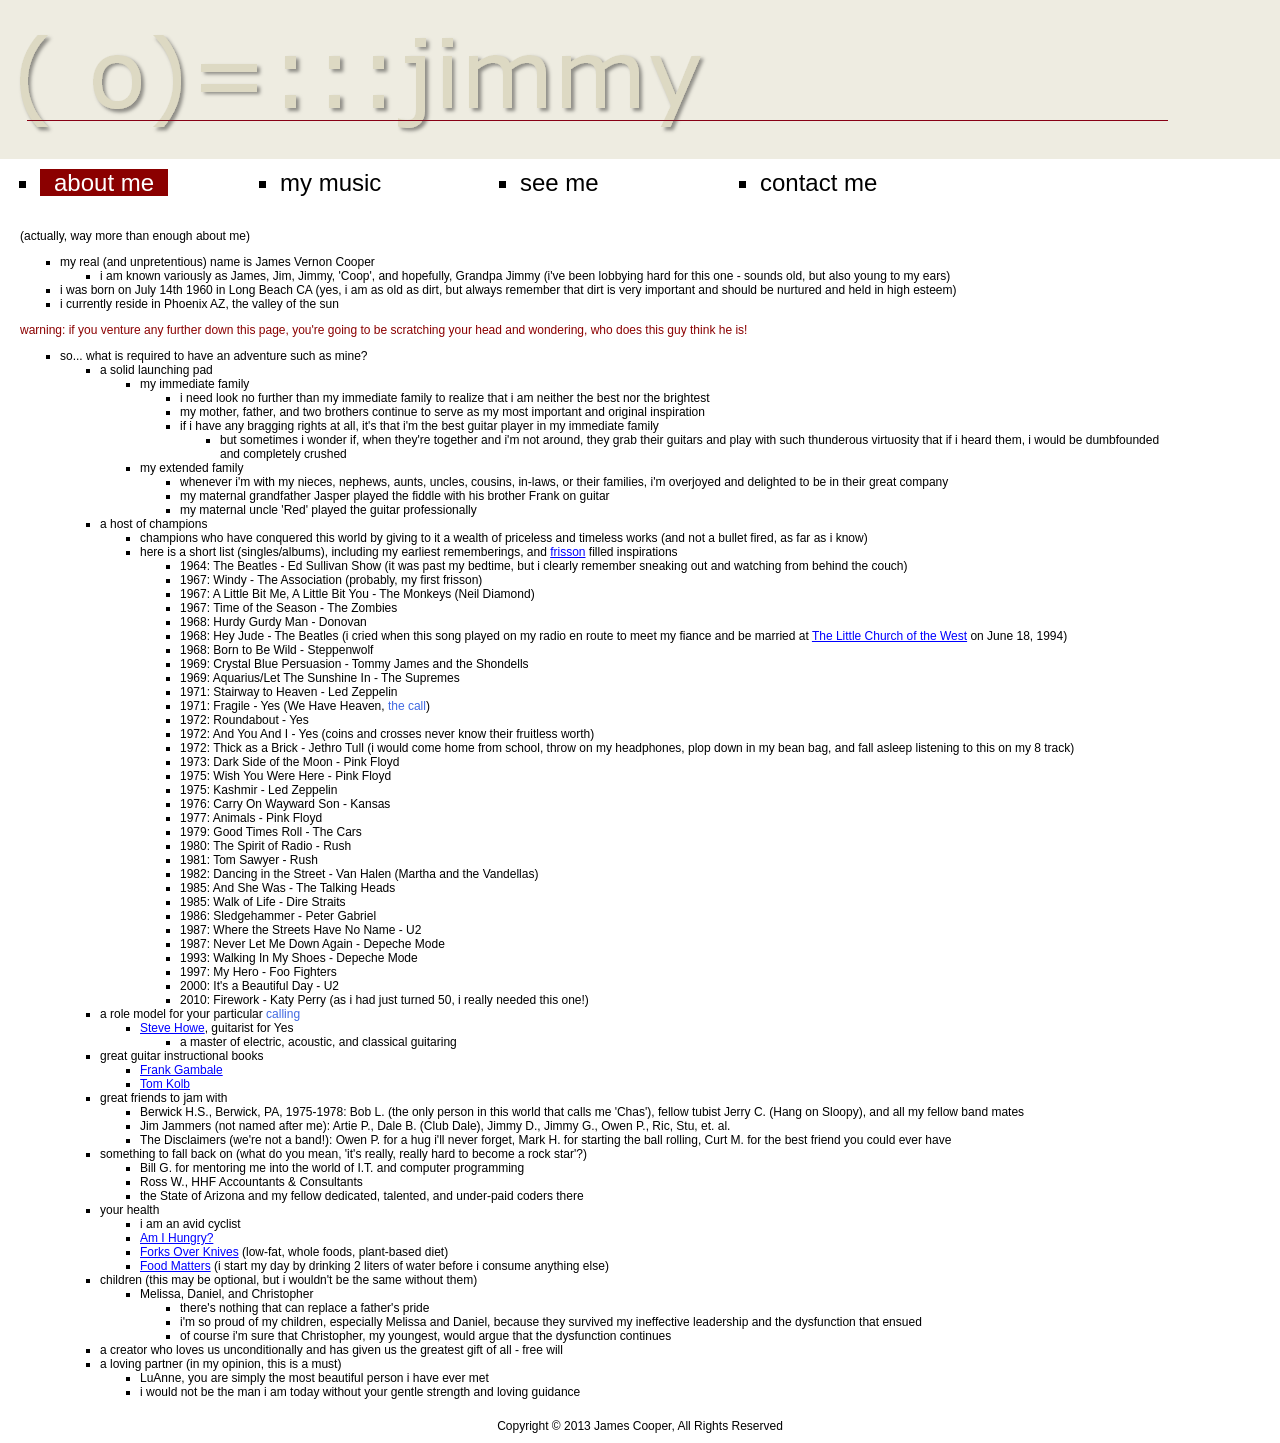
==== about-me.html @ d4c8a038 "Add initial website structure and content for guitarjimmy.com - Created contact-me.html with a simpl" ====
<!DOCTYPE html>
<html lang="en">
<head>
<meta http-equiv="Content-Type" content="text/html; charset=utf-8">
<title>( o)=:::jimmy</title>
<link rel="stylesheet" type="text/css" href="style.css">
</head>
<body>
<div id='container'>
<div id='header'>
<img alt='guitarjimmy.com' src='images\header.png'>
</div>
<ul>
<li><span class='current-page'>about me</span></li>
<li><a href='my-music.html'>my music</a></li>
<li><a href='see-me.html'>see me</a></li>
<li><a href='contact-me.html'>contact me</a></li>
</ul>
<div id='content'>
<p>(actually, way more than enough about me)</p>
<ul>
<li>my real (and unpretentious) name is James Vernon Cooper<ul>
<li>i am known variously as James, Jim, Jimmy, 'Coop', and hopefully, Grandpa Jimmy (i've been lobbying hard for this one - sounds old, but also young to my ears)</li></ul></li>
<li>i was born on July 14th 1960 in Long Beach CA (yes, i am as old as dirt, but always remember that dirt is very important and should be nurtured and held in high esteem)</li>
<li>i currently reside in Phoenix AZ, the valley of the sun</li></ul>
<p><span class='warning'>warning: if you venture any further down this page, you're going to be scratching your head and wondering, who does this guy think he is!</span></p>
<ul>
<li>so... what is required to have an adventure such as mine?<ul>
<li>a solid launching pad<ul>
<li>my immediate family<ul>
<li>i need look no further than my immediate family to realize that i am neither the best nor the brightest</li>
<li>my mother, father, and two brothers continue to serve as my most important and original inspiration</li>
<li>if i have any bragging rights at all, it's that i'm the best guitar player in my immediate family<ul>
<li>but sometimes i wonder if, when they're together and i'm not around, they grab their guitars and play with such thunderous virtuosity that if i heard them, i would be dumbfounded and completely crushed</li></ul></li></ul></li>
<li>my extended family<ul>
<li>whenever i'm with my nieces, nephews, aunts, uncles, cousins, in-laws, or their families, i'm overjoyed and delighted to be in their great company</li>
<li>my maternal grandfather Jasper played the fiddle with his brother Frank on guitar</li>
<li>my maternal uncle 'Red' played the guitar professionally</li></ul></li></ul></li>
<li>a host of champions<ul>
<li>champions who have conquered this world by giving to it a wealth of priceless and timeless works (and not a bullet fired, as far as i know)</li>
<li>here is a short list (singles/albums), including my earliest rememberings, and <a href='http://en.wikipedia.org/wiki/Cold_chill'>frisson</a> filled inspirations<ul>
<li>1964: The Beatles - Ed Sullivan Show (it was past my bedtime, but i clearly remember sneaking out and watching from behind the couch)</li>
<li>1967: Windy - The Association (probably, my first frisson)</li>
<li>1967: A Little Bit Me, A Little Bit You - The Monkeys (Neil Diamond)</li>
<li>1967: Time of the Season - The Zombies</li>
<li>1968: Hurdy Gurdy Man - Donovan</li>
<li>1968: Hey Jude - The Beatles (i cried when this song played on my radio en route to meet my fiance and be married at <a href='http://www.littlechurchlv.com/'>The Little Church of the West</a> on June 18, 1994)</li>
<li>1968: Born to Be Wild - Steppenwolf</li>
<li>1969: Crystal Blue Persuasion - Tommy James and the Shondells</li>
<li>1969: Aquarius/Let The Sunshine In - The Supremes</li>
<li>1971: Stairway to Heaven - Led Zeppelin</li>
<li>1971: Fragile - Yes (We Have Heaven, <span class='calling'>the call</span>)</li>
<li>1972: Roundabout - Yes</li>
<li>1972: And You And I - Yes (coins and crosses never know their fruitless worth)</li>
<li>1972: Thick as a Brick - Jethro Tull (i would come home from school, throw on my headphones, plop down in my bean bag, and fall asleep listening to this on my 8 track)</li>
<li>1973: Dark Side of the Moon - Pink Floyd</li>
<li>1975: Wish You Were Here - Pink Floyd</li>
<li>1975: Kashmir - Led Zeppelin</li>
<li>1976: Carry On Wayward Son - Kansas</li>
<li>1977: Animals - Pink Floyd</li>
<li>1979: Good Times Roll - The Cars</li>
<li>1980: The Spirit of Radio - Rush</li>
<li>1981: Tom Sawyer - Rush</li>
<li>1982: Dancing in the Street - Van Halen (Martha and the Vandellas)</li>
<li>1985: And She Was - The Talking Heads</li>
<li>1985: Walk of Life - Dire Straits</li>
<li>1986: Sledgehammer - Peter Gabriel</li>
<li>1987: Where the Streets Have No Name - U2</li>
<li>1987: Never Let Me Down Again - Depeche Mode</li>
<li>1993: Walking In My Shoes - Depeche Mode</li>
<li>1997: My Hero - Foo Fighters</li>
<li>2000: It's a Beautiful Day - U2</li>
<li>2010: Firework - Katy Perry (as i had just turned 50, i really needed this one!)</li></ul></li></ul></li>
<li>a role model for your particular <span class='calling'>calling</span><ul>
<li><a href='http://www.stevehowe.com/'>Steve Howe</a>, guitarist for Yes<ul>
<li>a master of electric, acoustic, and classical guitaring</li></ul></li></ul></li>
<li>great guitar instructional books<ul>
<li><a href='http://www.frankgambale.com/'>Frank Gambale</a></li>
<li><a href='http://www.tomkolb.com/'>Tom Kolb</a></li></ul></li>
<li>great friends to jam with<ul>
<li>Berwick H.S., Berwick, PA, 1975-1978: Bob L. (the only person in this world that calls me 'Chas'), fellow tubist Jerry C. (Hang on Sloopy), and all my fellow band mates</li>
<li>Jim Jammers (not named after me): Artie P., Dale B. (Club Dale), Jimmy D., Jimmy G., Owen P., Ric, Stu, et. al.</li>
<li>The Disclaimers (we're not a band!): Owen P. for a hug i'll never forget, Mark H. for starting the ball rolling, Curt M. for the best friend you could ever have</li></ul></li>
<li>something to fall back on (what do you mean, 'it's really, really hard to become a rock star'?)<ul>
<li>Bill G. for mentoring me into the world of I.T. and computer programming</li>
<li>Ross W., HHF Accountants & Consultants</li>
<li>the State of Arizona and my fellow dedicated, talented, and under-paid coders there</li></ul></li>
<li>your health<ul>
<li>i am an avid cyclist</li>
<li><a href='http://amihungry.com/'>Am I Hungry?</a></li>
<li><a href='http://www.forksoverknives.com/'>Forks Over Knives</a> (low-fat, whole foods, plant-based diet)</li>
<li><a href='http://www.foodmatters.tv/'>Food Matters</a> (i start my day by drinking 2 liters of water before i consume anything else)</li></ul></li>
<li>children (this may be optional, but i wouldn't be the same without them)<ul>
<li>Melissa, Daniel, and Christopher<ul>
<li>there's nothing that can replace a father's pride</li>
<li>i'm so proud of my children, especially Melissa and Daniel, because they survived my ineffective leadership and the dysfunction that ensued</li>
<li>of course i'm sure that Christopher, my youngest, would argue that the dysfunction continues</li></ul></li></ul></li>
<li>a creator who loves us unconditionally and has given us the greatest gift of all - free will</li>
<li>a loving partner (in my opinion, this is a must)<ul>
<li>LuAnne, you are simply the most beautiful person i have ever met</li>
<li>i would not be the man i am today without your gentle strength and loving guidance</li></ul></li></ul></li></ul>
</div>
<div id='footer'>
Copyright &copy 2013 James Cooper, All Rights Reserved
</div>
</div>
</body>
</html>
---- style.css ----
body {font-family:Verdana, sans-serif;font-size:.75em;margin:0;padding:0;}

ul {list-style-type:square;margin:0;}

h1 {color:royalblue;}
h2 {font-size:1em;}

li {float:left;font-size:2em;width:10em;}
li a:link {color:black;text-decoration:none;}
li a:visited {color:black;text-decoration:none;}
li a:hover, a:active {color:black;text-decoration:underline;}

#container {float:left;width:100%;}

#contact-me {color:darkred;font-size:1.5em;text-align:center;}

#content {clear:both;padding:20px;width:90%;}
#content a:link {color:blue;text-decoration:underline;}
#content a:visited {color:blue;text-decoration:underline;}
#content a:hover, a:active {color:red;text-decoration:underline;}
#content li {float:none;font-size:1em;width:100%;}

#footer {padding-bottom:10px;text-align:center;width:100%;}

#header {background-color:#eeece1;height:159px;margin-bottom:10px;width:100%;}

#lyricals {padding: 7px 0 14px 44px;}

#songs img {border:none;padding-right:7px;}
#songs li {padding-bottom:.5em;}
<!-- #songs li a {float:left;} -->
#songs li a:link {color:darkred;text-decoration:underline;}
#songs li a:visited {color:darkred;text-decoration:underline;}
#songs li a:hover, a:active {color:darkred;text-decoration:underline;}
#songs p {color:darkslategray;}

.calling {color:royalblue;}
<!-- .coming {color:darkred;} -->
.current-page {background-color:darkred;color:white;padding: 0 14px 0 14px;}
.i {font-style:italic;}
.note {color:darkslategray;}
.picture {padding-bottom:20px;text-align:center;width:444px;}
.warning {color:darkred;}
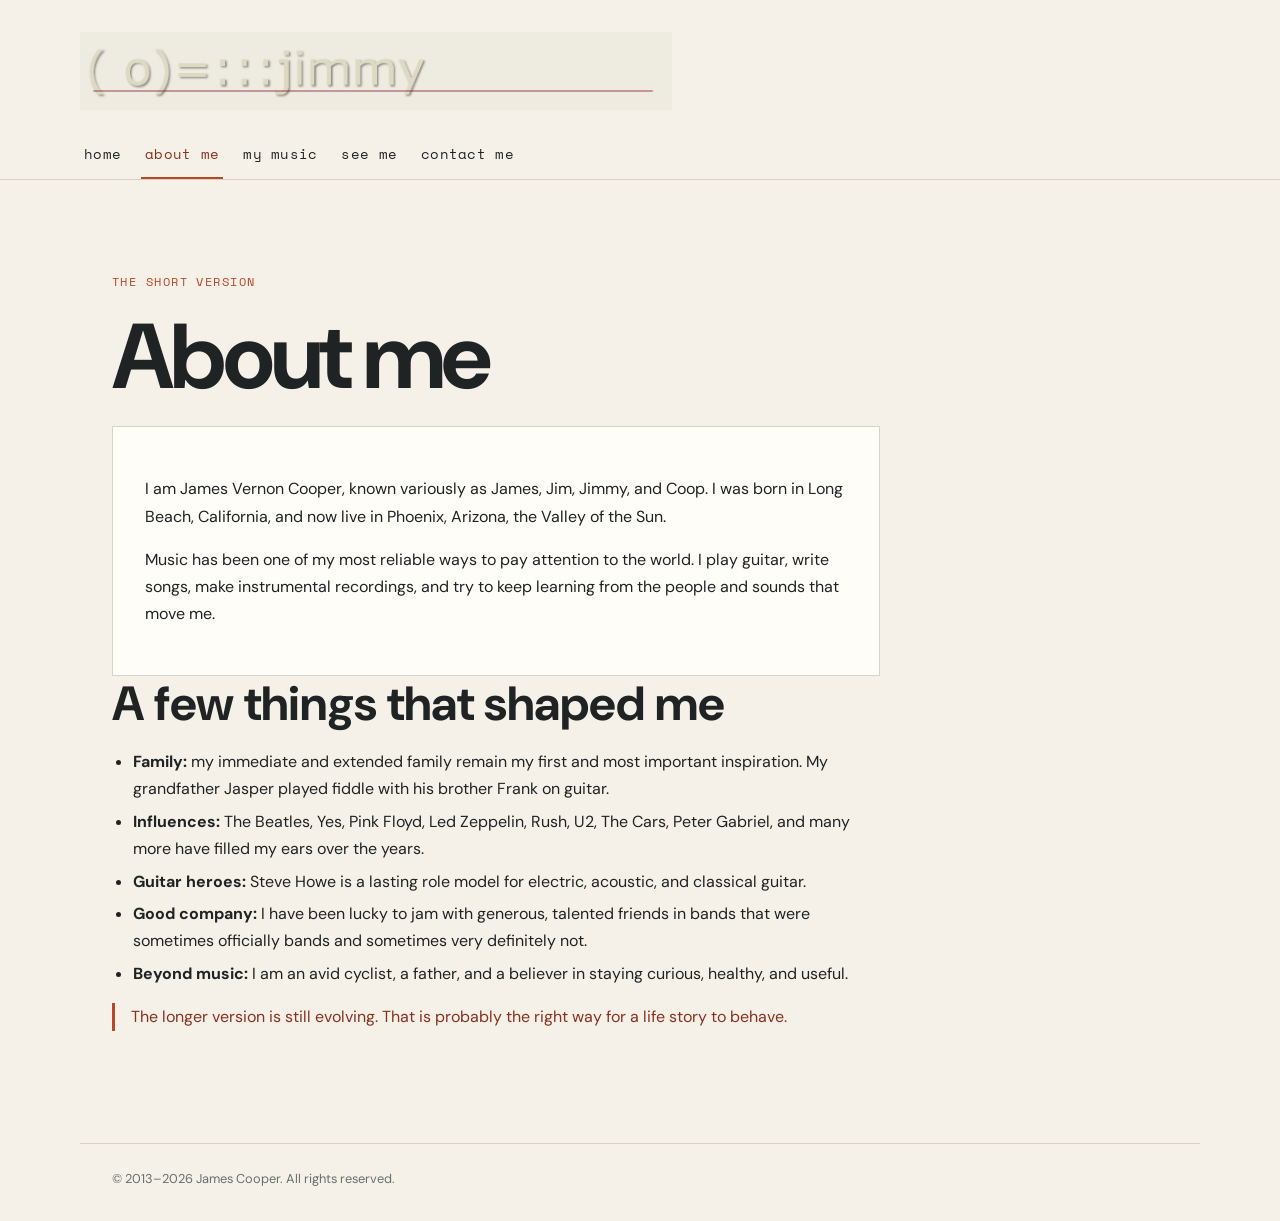
==== commit 97925f5b: "Refactor website structure for responsive design and improved accessibility" ====
--- a/about-me.html
+++ b/about-me.html
@@ -1,108 +1,22 @@
-<!DOCTYPE html>
+<!doctype html>
 <html lang="en">
 <head>
-<meta http-equiv="Content-Type" content="text/html; charset=utf-8">
-<title>( o)=:::jimmy</title>
-<link rel="stylesheet" type="text/css" href="style.css">
+<meta charset="utf-8">
+<meta name="viewport" content="width=device-width, initial-scale=1">
+<meta name="description" content="A little about James Cooper, the person behind guitarjimmy.com.">
+<title>About me | guitarjimmy</title>
+<link rel="stylesheet" href="style.css">
 </head>
 <body>
-<div id='container'>
-<div id='header'>
-<img alt='guitarjimmy.com' src='images\header.png'>
-</div>
-<ul>
-<li><span class='current-page'>about me</span></li>
-<li><a href='my-music.html'>my music</a></li>
-<li><a href='see-me.html'>see me</a></li>
-<li><a href='contact-me.html'>contact me</a></li>
-</ul>
-<div id='content'>
-<p>(actually, way more than enough about me)</p>
-<ul>
-<li>my real (and unpretentious) name is James Vernon Cooper<ul>
-<li>i am known variously as James, Jim, Jimmy, 'Coop', and hopefully, Grandpa Jimmy (i've been lobbying hard for this one - sounds old, but also young to my ears)</li></ul></li>
-<li>i was born on July 14th 1960 in Long Beach CA (yes, i am as old as dirt, but always remember that dirt is very important and should be nurtured and held in high esteem)</li>
-<li>i currently reside in Phoenix AZ, the valley of the sun</li></ul>
-<p><span class='warning'>warning: if you venture any further down this page, you're going to be scratching your head and wondering, who does this guy think he is!</span></p>
-<ul>
-<li>so... what is required to have an adventure such as mine?<ul>
-<li>a solid launching pad<ul>
-<li>my immediate family<ul>
-<li>i need look no further than my immediate family to realize that i am neither the best nor the brightest</li>
-<li>my mother, father, and two brothers continue to serve as my most important and original inspiration</li>
-<li>if i have any bragging rights at all, it's that i'm the best guitar player in my immediate family<ul>
-<li>but sometimes i wonder if, when they're together and i'm not around, they grab their guitars and play with such thunderous virtuosity that if i heard them, i would be dumbfounded and completely crushed</li></ul></li></ul></li>
-<li>my extended family<ul>
-<li>whenever i'm with my nieces, nephews, aunts, uncles, cousins, in-laws, or their families, i'm overjoyed and delighted to be in their great company</li>
-<li>my maternal grandfather Jasper played the fiddle with his brother Frank on guitar</li>
-<li>my maternal uncle 'Red' played the guitar professionally</li></ul></li></ul></li>
-<li>a host of champions<ul>
-<li>champions who have conquered this world by giving to it a wealth of priceless and timeless works (and not a bullet fired, as far as i know)</li>
-<li>here is a short list (singles/albums), including my earliest rememberings, and <a href='http://en.wikipedia.org/wiki/Cold_chill'>frisson</a> filled inspirations<ul>
-<li>1964: The Beatles - Ed Sullivan Show (it was past my bedtime, but i clearly remember sneaking out and watching from behind the couch)</li>
-<li>1967: Windy - The Association (probably, my first frisson)</li>
-<li>1967: A Little Bit Me, A Little Bit You - The Monkeys (Neil Diamond)</li>
-<li>1967: Time of the Season - The Zombies</li>
-<li>1968: Hurdy Gurdy Man - Donovan</li>
-<li>1968: Hey Jude - The Beatles (i cried when this song played on my radio en route to meet my fiance and be married at <a href='http://www.littlechurchlv.com/'>The Little Church of the West</a> on June 18, 1994)</li>
-<li>1968: Born to Be Wild - Steppenwolf</li>
-<li>1969: Crystal Blue Persuasion - Tommy James and the Shondells</li>
-<li>1969: Aquarius/Let The Sunshine In - The Supremes</li>
-<li>1971: Stairway to Heaven - Led Zeppelin</li>
-<li>1971: Fragile - Yes (We Have Heaven, <span class='calling'>the call</span>)</li>
-<li>1972: Roundabout - Yes</li>
-<li>1972: And You And I - Yes (coins and crosses never know their fruitless worth)</li>
-<li>1972: Thick as a Brick - Jethro Tull (i would come home from school, throw on my headphones, plop down in my bean bag, and fall asleep listening to this on my 8 track)</li>
-<li>1973: Dark Side of the Moon - Pink Floyd</li>
-<li>1975: Wish You Were Here - Pink Floyd</li>
-<li>1975: Kashmir - Led Zeppelin</li>
-<li>1976: Carry On Wayward Son - Kansas</li>
-<li>1977: Animals - Pink Floyd</li>
-<li>1979: Good Times Roll - The Cars</li>
-<li>1980: The Spirit of Radio - Rush</li>
-<li>1981: Tom Sawyer - Rush</li>
-<li>1982: Dancing in the Street - Van Halen (Martha and the Vandellas)</li>
-<li>1985: And She Was - The Talking Heads</li>
-<li>1985: Walk of Life - Dire Straits</li>
-<li>1986: Sledgehammer - Peter Gabriel</li>
-<li>1987: Where the Streets Have No Name - U2</li>
-<li>1987: Never Let Me Down Again - Depeche Mode</li>
-<li>1993: Walking In My Shoes - Depeche Mode</li>
-<li>1997: My Hero - Foo Fighters</li>
-<li>2000: It's a Beautiful Day - U2</li>
-<li>2010: Firework - Katy Perry (as i had just turned 50, i really needed this one!)</li></ul></li></ul></li>
-<li>a role model for your particular <span class='calling'>calling</span><ul>
-<li><a href='http://www.stevehowe.com/'>Steve Howe</a>, guitarist for Yes<ul>
-<li>a master of electric, acoustic, and classical guitaring</li></ul></li></ul></li>
-<li>great guitar instructional books<ul>
-<li><a href='http://www.frankgambale.com/'>Frank Gambale</a></li>
-<li><a href='http://www.tomkolb.com/'>Tom Kolb</a></li></ul></li>
-<li>great friends to jam with<ul>
-<li>Berwick H.S., Berwick, PA, 1975-1978: Bob L. (the only person in this world that calls me 'Chas'), fellow tubist Jerry C. (Hang on Sloopy), and all my fellow band mates</li>
-<li>Jim Jammers (not named after me): Artie P., Dale B. (Club Dale), Jimmy D., Jimmy G., Owen P., Ric, Stu, et. al.</li>
-<li>The Disclaimers (we're not a band!): Owen P. for a hug i'll never forget, Mark H. for starting the ball rolling, Curt M. for the best friend you could ever have</li></ul></li>
-<li>something to fall back on (what do you mean, 'it's really, really hard to become a rock star'?)<ul>
-<li>Bill G. for mentoring me into the world of I.T. and computer programming</li>
-<li>Ross W., HHF Accountants & Consultants</li>
-<li>the State of Arizona and my fellow dedicated, talented, and under-paid coders there</li></ul></li>
-<li>your health<ul>
-<li>i am an avid cyclist</li>
-<li><a href='http://amihungry.com/'>Am I Hungry?</a></li>
-<li><a href='http://www.forksoverknives.com/'>Forks Over Knives</a> (low-fat, whole foods, plant-based diet)</li>
-<li><a href='http://www.foodmatters.tv/'>Food Matters</a> (i start my day by drinking 2 liters of water before i consume anything else)</li></ul></li>
-<li>children (this may be optional, but i wouldn't be the same without them)<ul>
-<li>Melissa, Daniel, and Christopher<ul>
-<li>there's nothing that can replace a father's pride</li>
-<li>i'm so proud of my children, especially Melissa and Daniel, because they survived my ineffective leadership and the dysfunction that ensued</li>
-<li>of course i'm sure that Christopher, my youngest, would argue that the dysfunction continues</li></ul></li></ul></li>
-<li>a creator who loves us unconditionally and has given us the greatest gift of all - free will</li>
-<li>a loving partner (in my opinion, this is a must)<ul>
-<li>LuAnne, you are simply the most beautiful person i have ever met</li>
-<li>i would not be the man i am today without your gentle strength and loving guidance</li></ul></li></ul></li></ul>
-</div>
-<div id='footer'>
-Copyright &copy 2013 James Cooper, All Rights Reserved
-</div>
-</div>
-</body>
-</html>+<header class="site-header"><div class="header-inner"><a class="brand" href="index.html"><img alt="guitarjimmy.com" src="images/header.png"></a></div><nav class="site-nav" aria-label="Primary navigation"><ul>
+<li><a href="index.html">home</a></li><li><a class="current-page" aria-current="page" href="about-me.html">about me</a></li><li><a href="my-music.html">my music</a></li><li><a href="see-me.html">see me</a></li><li><a href="contact-me.html">contact me</a></li>
+</ul></nav></header>
+<main><article class="prose">
+<p class="eyebrow">the short version</p><h1>About me</h1>
+<div class="intro-panel"><p>I am James Vernon Cooper, known variously as James, Jim, Jimmy, and Coop. I was born in Long Beach, California, and now live in Phoenix, Arizona, the Valley of the Sun.</p><p>Music has been one of my most reliable ways to pay attention to the world. I play guitar, write songs, make instrumental recordings, and try to keep learning from the people and sounds that move me.</p></div>
+<h2>A few things that shaped me</h2>
+<ul><li><strong>Family:</strong> my immediate and extended family remain my first and most important inspiration. My grandfather Jasper played fiddle with his brother Frank on guitar.</li><li><strong>Influences:</strong> The Beatles, Yes, Pink Floyd, Led Zeppelin, Rush, U2, The Cars, Peter Gabriel, and many more have filled my ears over the years.</li><li><strong>Guitar heroes:</strong> Steve Howe is a lasting role model for electric, acoustic, and classical guitar.</li><li><strong>Good company:</strong> I have been lucky to jam with generous, talented friends in bands that were sometimes officially bands and sometimes very definitely not.</li><li><strong>Beyond music:</strong> I am an avid cyclist, a father, and a believer in staying curious, healthy, and useful.</li></ul>
+<p class="warning">The longer version is still evolving. That is probably the right way for a life story to behave.</p>
+</article></main>
+<footer class="site-footer">&copy; 2013&ndash;2026 James Cooper. All rights reserved.</footer>
+</body></html>
--- a/style.css
+++ b/style.css
@@ -1,43 +1,105 @@
-body {font-family:Verdana, sans-serif;font-size:.75em;margin:0;padding:0;}
+@import url('https://fonts.googleapis.com/css2?family=DM+Sans:wght@400;500;700&family=Space+Mono:wght@400;700&display=swap');
 
-ul {list-style-type:square;margin:0;}
+:root {
+	--ink: #202324;
+	--muted: #68706d;
+	--paper: #f5f1e8;
+	--panel: #fffdf8;
+	--line: #d9d2c5;
+	--accent: #b7472a;
+	--accent-dark: #87321f;
+	--max-width: 70rem;
+}
 
-h1 {color:royalblue;}
-h2 {font-size:1em;}
+* { box-sizing: border-box; }
 
-li {float:left;font-size:2em;width:10em;}
-li a:link {color:black;text-decoration:none;}
-li a:visited {color:black;text-decoration:none;}
-li a:hover, a:active {color:black;text-decoration:underline;}
+html { scroll-behavior: smooth; }
 
-#container {float:left;width:100%;}
+body {
+	background: var(--paper);
+	color: var(--ink);
+	font-family: 'DM Sans', sans-serif;
+	font-size: 1rem;
+	line-height: 1.7;
+	margin: 0;
+}
 
-#contact-me {color:darkred;font-size:1.5em;text-align:center;}
+img, iframe { max-width: 100%; }
+img { height: auto; }
 
-#content {clear:both;padding:20px;width:90%;}
-#content a:link {color:blue;text-decoration:underline;}
-#content a:visited {color:blue;text-decoration:underline;}
-#content a:hover, a:active {color:red;text-decoration:underline;}
-#content li {float:none;font-size:1em;width:100%;}
+a { color: var(--accent-dark); }
+a:hover, a:focus-visible { color: var(--accent); }
 
-#footer {padding-bottom:10px;text-align:center;width:100%;}
+.site-header {
+	border-bottom: 1px solid var(--line);
+	padding: 1.25rem 1rem 0;
+}
 
-#header {background-color:#eeece1;height:159px;margin-bottom:10px;width:100%;}
+.header-inner, .site-nav, main, .site-footer {
+	margin: 0 auto;
+	max-width: var(--max-width);
+}
 
-#lyricals {padding: 7px 0 14px 44px;}
+.brand { display: inline-block; }
+.brand img { display: block; max-height: 5rem; object-fit: contain; object-position: left center; width: min(100%, 37rem); }
 
-#songs img {border:none;padding-right:7px;}
-#songs li {padding-bottom:.5em;}
-<!-- #songs li a {float:left;} -->
-#songs li a:link {color:darkred;text-decoration:underline;}
-#songs li a:visited {color:darkred;text-decoration:underline;}
-#songs li a:hover, a:active {color:darkred;text-decoration:underline;}
-#songs p {color:darkslategray;}
+.site-nav { padding: 1rem 0 0; }
+.site-nav ul { display: flex; flex-wrap: wrap; gap: .35rem .5rem; list-style: none; margin: 0; padding: 0; }
+.site-nav a, .site-nav .current-page {
+	border-bottom: 2px solid transparent;
+	color: var(--ink);
+	display: block;
+	font-family: 'Space Mono', monospace;
+	font-size: .78rem;
+	letter-spacing: .02em;
+	padding: .55rem .65rem .7rem;
+	text-decoration: none;
+}
+.site-nav a:hover, .site-nav a:focus-visible, .site-nav .current-page { border-color: var(--accent); color: var(--accent-dark); }
 
-.calling {color:royalblue;}
-<!-- .coming {color:darkred;} -->
-.current-page {background-color:darkred;color:white;padding: 0 14px 0 14px;}
-.i {font-style:italic;}
-.note {color:darkslategray;}
-.picture {padding-bottom:20px;text-align:center;width:444px;}
-.warning {color:darkred;}
+main { padding: 2.75rem 1rem 4rem; }
+.hero { padding: 1rem 0 3rem; }
+.eyebrow { color: var(--accent); font-family: 'Space Mono', monospace; font-size: .75rem; letter-spacing: .12em; text-transform: uppercase; }
+h1, h2, h3 { line-height: 1.15; margin: 0 0 1rem; }
+h1 { font-size: clamp(2.5rem, 12vw, 5.75rem); letter-spacing: -.04em; max-width: 11ch; }
+h2 { font-size: clamp(1.7rem, 6vw, 3rem); }
+h3 { font-size: 1.2rem; }
+.lede { color: var(--muted); font-size: 1.1rem; max-width: 38rem; }
+.button { background: var(--accent); color: #fffdf8; display: inline-block; font-family: 'Space Mono', monospace; font-size: .8rem; margin-top: 1rem; padding: .8rem 1rem; text-decoration: none; }
+.button:hover, .button:focus-visible { background: var(--accent-dark); color: #fffdf8; }
+.section-heading { border-bottom: 1px solid var(--line); margin-bottom: 1.5rem; padding-bottom: .75rem; }
+.intro-panel, .content-panel { background: var(--panel); border: 1px solid var(--line); padding: 1.25rem; }
+.content-grid, .photo-grid { display: grid; gap: 1rem; }
+.content-grid { grid-template-columns: repeat(auto-fit, minmax(min(100%, 16rem), 1fr)); }
+.photo-card { margin: 0; }
+.photo-card img { display: block; width: 100%; }
+.photo-card figcaption { background: var(--panel); border: 1px solid var(--line); border-top: 0; color: var(--muted); font-size: .9rem; padding: .8rem 1rem; }
+.prose { max-width: 48rem; }
+.prose ul { padding-left: 1.3rem; }
+.prose li { margin: .35rem 0; }
+.warning { border-left: 3px solid var(--accent); color: var(--accent-dark); padding-left: 1rem; }
+.note { color: var(--muted); font-size: .9rem; }
+.site-footer { border-top: 1px solid var(--line); color: var(--muted); font-size: .8rem; padding: 1.5rem 1rem 2rem; }
+
+/* Music page content remains lyric-first, but now scales with the viewport. */
+#songs > ul { list-style: none; margin: 0; padding: 0; }
+#songs > ul > li { border-bottom: 1px solid var(--line); padding: 1.5rem 0; }
+#songs h1 { font-size: clamp(2rem, 7vw, 3.5rem); max-width: none; }
+#songs h2 { color: var(--accent-dark); font-size: 1.35rem; }
+#songs p { color: var(--muted); }
+#songs iframe { border: 0; display: block; margin-bottom: .5rem; width: 100%; }
+#songs img { vertical-align: middle; width: 1.35rem; }
+#lyricals { columns: 1; padding: 0; }
+.i { font-style: italic; }
+
+@media (min-width: 48rem) {
+	.site-header { padding: 2rem 2rem 0; }
+	.site-nav ul { gap: 1rem; }
+	.site-nav a, .site-nav .current-page { font-size: .85rem; padding-inline: .25rem; }
+	main { padding: 5rem 2rem 6rem; }
+	.hero { min-height: 55vh; padding-top: 4rem; }
+	.intro-panel, .content-panel { padding: 2rem; }
+	.photo-grid { grid-template-columns: repeat(2, 1fr); }
+	.site-footer { padding-inline: 2rem; }
+	#lyricals { columns: 2; column-gap: 3rem; }
+}
